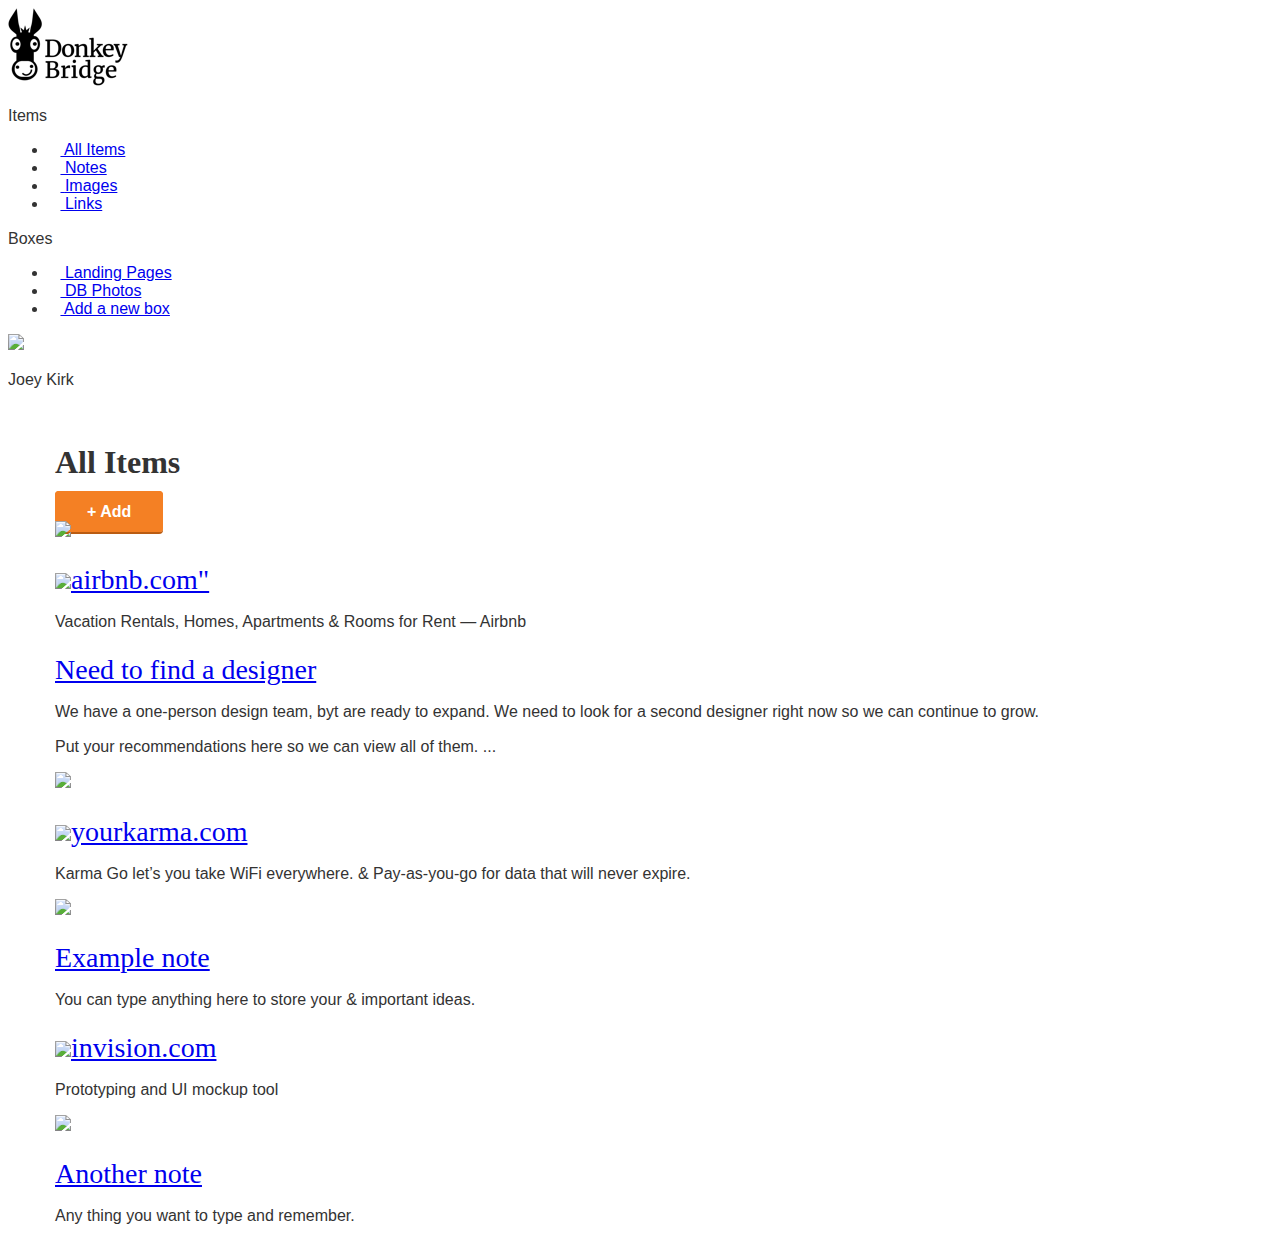
==== dashboard.html @ 4affa091 "not working" ====
<!DOCTYPE html>
<html lang="en-us">
<head>
  <meta http-equiv="X-UA-Compatible" content="IE=Edge">
  <meta name="viewport" content="width=device-width, initial-scale=1">
  <meta charset="UTF-8">

  <title>Dashboard | DonkeyBridge</title>

  <!-- Google Fonts -->
  <link href='http://fonts.googleapis.com/css?family=Lato:300,400,700,300italic,400italic,700italic|Varela+Round' rel='stylesheet' type='text/css'>

  <!-- CSS -->
  <link rel="stylesheet" href="css/normalize.css">
  <link rel="stylesheet" href="css/style.css">
  <link rel="stylesheet" href="css/font-awesome.css">

</head>
<body class="dashboard">
   <!-- LEFT NAV -->
   <nav id="left-nav" class="left-nav">
     <a href="#" class="site-logo"><img src="images/site-logo.png" /></a>
     <div class="items">
       <p>Items</p>
       <ul>
         <li><a href="#"><i class="fa fa-th-large"></i> All Items</a></li>
         <li><a href="#"><i class="fa fa-file-o"></i> Notes</a></li>
         <li><a href="#"><i class="fa fa-picture-o"></i> <a href="imageonlydashboard.html">Images</a></li>
         <li><a href="#"><i class="fa fa-link"></i> Links</a></li>
       </ul>
       <p>Boxes</p>
       <ul>
         <li><a href="#"><i class="fa fa-inbox"></i> Landing Pages</a></li>
         <li><a href="#"><i class="fa fa-inbox"></i> DB Photos</a></li>
         <li><a href="#"><i class="fa fa-plus-square-o"></i> Add a new box</a></li>
       </ul>
     </div>
     <div class="settings">
    <img src="https://s3.amazonaws.com/uifaces/faces/twitter/jsa/128.jpg">
    <p>Joey Kirk</p>
    <a href="#"><i class="fa fa-cog"></i></a>
  </div>
  </nav>

 <main role="main">
  <!-- Benefits -->
  <section class="content">
    <div class="container">
      <div class="header">
        <h1>All Items</h1>
        <a href="#" class="btn">+ Add</a>
      </div>
    </div>
    <div class="container">
      <div class="content-item">
        <div class="item-box">
          <img src="https://images.pexels.com/photos/3540/restaurant-alcohol-bar-drinks.jpg?h=350&auto=compress&cs=tinysrgb">
        </div>
      </div>
      <div class="content-item">
        <div class="item-box">
          <h2><img src="https://www.airbnb.com/favicon.ico"><a href="#">airbnb.com"</a></h2>
          <p>Vacation Rentals, Homes, Apartments &amp; Rooms for Rent &mdash; Airbnb</p>
        </div>
      </div>
      <div class="content-item">
        <div class="item-box">
          <h2><a href="#">Need to find a designer</a></h2>
          <p>We have a one-person design team, byt are ready to expand. We need to look for a second designer right now so we can continue to grow.</p>
          <p>Put your recommendations here so we can view all of them. ...</p>
        </div>
      </div>
      <div class="content-item">
        <div class="item-box">
          <img src="https://s3.amazonaws.com/StartupStockPhotos/20140808_StartupStockPhotos/95.jpg">
        </div>
      </div>
      <div class="content-item">
        <div class="item-box">
          <h2><img src="https://photos.prnewswire.com/prnvar/20150721/239863LOGO"><a href="#">yourkarma.com</a></h2>
          <p>Karma Go let’s you take WiFi everywhere. &amp; Pay-as-you-go for data that will never expire.</p>
        </div>
      </div>
      <div class="content-item">
        <div class="item-box">
          <img src="https://s3.amazonaws.com/StartupStockPhotos/20140808_StartupStockPhotos/105.jpg">
        </div>
      </div>
      <div class="content-item">
        <div class="item-box">
          <h2><a href="#">Example note</a></h2>
          <p>You can type anything here to store your &amp; important ideas.</p>
        </div>
      </div>
      <div class="content-item">
        <div class="item-box">
          <h2><img src="https://slack-files2.s3-us-west-2.amazonaws.com/avatars/2017-03-27/159746031889_77753ab40a2fa603bd53_512.png"><a href="#">invision.com</a></h2>
          <p>Prototyping and UI mockup tool</p>
        </div>
      </div>
      <div class="content-item">
        <div class="item-box">
          <img src="https://s3.amazonaws.com/StartupStockPhotos/20140808_StartupStockPhotos/87.jpg">
        </div>
      </div>
      <div class="content-item">
        <div class="item-box">
          <h2><a href="#">Another note</a></h2>
          <p>Any thing you want to type and remember.</p>
        </div>
      </div>
    </div>
  </section>
</main>
</body>
</html>
---- css/style.css ----
html, body{
   overflow-x: hidden;
 }
 body {
   font-family: "Open Sans", sans-serif;
   color:#333333;
 }
 h1, h2, h3, h4, h5, h6 {
   font-family: "Merriweather", serif;
 }
 h2 {
   font-size:28px;
   font-weight: normal;
   margin-bottom: 5px;
 }
 p {
   font-size:16px;
   line-height: 19px;
   font-weight: 100;
 }
 /* GRID */
  .container {
    margin-right: auto;
    margin-left: auto;
    padding-left: 15px;
    padding-right: 15px;
    position: relative;
  }
  .container:before,
  .container:after {
    content: " ";
    display: table;
  }
  .container:after {
    clear: both;
  }
  .one-half, .one-third, .one-fourth {
    width:96%;
    float:left;
    position:relative;
    min-height: 1px;
    margin:0 2% 20px;
  }

  @media (min-width: 10px) {
    .container {
      width: 465.6px;
    }
    .computerimage {
      width: 65%;
    }
    .one-half {
      position:absolute;
    }
    .container-footer-nav-block {
      width: 65%;
    }
  }
  @media (min-width: 768px) {
    .container {
      width: 750px;
    }
    .computerimage {
      width: 65%;
    }
    .one-half {
      position:absolute;
    }
    .container-footer-nav-block {
      position:absolute;
    }
  }
  @media (min-width: 992px) {
    .container {
      width: 970px;
    }
    .one-half {
      width:46%;
    }
    .one-third {
      width:29.33333%;
    }
    .one-fourth {
      width:21%;
    }
    .computerimage {
      width: 70%;
    }
    .one-half {
      position:relative;
    }
    .container-footer-nav-block {
      position:relative;
    }
  }
  @media (min-width: 1200px) {
    .container {
      width: 1170px;
    }
    .computerimage {
      width: 70%;
    }
    .one-half {
      position:relative;
    }
    .container-footer-nav-block {
      position:relative;
    }
  }
  /* HEADER */
   header {
     color:#FFFFFF;
     background: #178CCB;
     /* Mask: */
background-image: linear-gradient(0deg, #18A3AC 20%, #1982BB 48%, #1982BB 100%, rgba(0,0,0,0.25) 100%);
   }
   header nav {
     padding:1em 0;
   }
   header nav ul {
     display:inline;
     text-align: right;
     float:right;
     margin:0;
   }
   header nav ul > li {
     list-style-type: none;
     display: inline-block;
     margin:0 15px;
   }
   header nav ul > li.btn-outline {
     padding:10px 15px;
     border:2px solid #FFFFFF;
     border-radius: 4px;
   }
   header nav ul > li.btn-outline:hover {
     background:#FFFFFF;
   }
   header nav ul > li > a {
     color:#FFFFFF;
     text-decoration: none;
   }
   header nav ul > li.btn-outline:hover > a {
     color:#34495E;
   }
   header .hero {
  text-align: center;
  display:block;
  position: relative;
}
header .hero h1 {
  font-size:48px;
  font-weight: normal;
  margin:95px 0 0;
}
header .hero p {
  font-size: 22px;
  line-height: 26px;
  font-weight: 100;
  margin:10px 0 40px;
}
header .hero img {
  display: block;
  margin:3em auto 0;
}

/* BUTTONS */
 .btn {
   border-radius: 4px;
   color:#FFFFFF;
   font-weight: 700;
   text-decoration: none;
   padding:10px 30px;
   background: #F48024;
   border: 2px solid #F48024;
   box-shadow: 0px 2px 0px 0px #BA5C12;
 }
 /* BENEFITS */
 .benefits {
   text-align: center;
   display:block;
   position:relative;
 }
 .benefits ul {
   margin: 0 auto;
   padding:4em 0;
 }
 .benefits ul li {
   list-style-type: none;
   display: inline-block;
 }
 .benefits i {
   color:#1982BB;
   font-size:60px;
   margin:0;
   vertical-align: middle;
 }
 .benefits h2 {
   color:#1982BB;
 }
 /* PRICING */
.pricing {
  background: #178CCB url("../images/background.png") top center no-repeat;
  background: url("../images/background.png") top center no-repeat, linear-gradient(206deg, #5F81A3 0%, #34495E 94%);
  background-size:cover;
  text-align: center;
  padding:4em 0;
}
.pricing h2, .pricing p {
  color:#FFFFFF;
}
.pricing ul {
  margin:0 auto;
  padding:2em 0;
}
.pricing ul li {
  list-style-type: none;
}
.box {
  padding:0 15px 15px;
  background: #FFFFFF;
  box-shadow: 0px 2px 4px 0px rgba(0,0,0,0.20);
  min-height: 439px;
  position: relative;
  margin-top: 25px;
}
.box.middle {
  min-height: 485px;
  margin-top:0px;
}
.box h3 {
  font-family: "Merriweather", serif;
  font-weight: 600;
  text-transform: uppercase;
  background: #E2E2E2;
  box-shadow: 0px 1px 2px 0px rgba(0,0,0,0.40);
  left:0;
  right:0;
  top:0;
  text-align: center;
  margin:0 -15px 40px;
  padding:10px 0;
}
.box h4 {
  font-size:50px;
  font-weight: normal;
  margin:40px 0 10px;
  color:#3498DB;
}
.box h4 span {
  font-size:32px;
  vertical-align: top;
}
.box h4 span.month {
  font-family: "Merriweather", serif;
  font-weight: 100;
  color:#888888;
  font-size:20px;
  vertical-align: middle;
}
.box ul li {
  font-size:18px;
  margin-bottom:20px;
  font-weight: 100;
}
.box .btn {
  position:absolute;
  bottom:20px;
  left:20px;
  right:20px;
}
.small {
  font-size: 12px;
  color: #FEFEFE;
  line-height: 15px;
  font-style:italic;
}
/* Another call to action */
.Anothercall {
  text-align: center;
  display:block;
  position:relative;
}
.Anothercall ul {
width: 100%
display: table;
  margin: 0 auto;
  padding:4em 0;
}
.Anothercall ul li {
display; table-cell;
width: auto;
text-align: center;
  list-style-type: none;
  display: inline-block;
}
.Anothercall h2 {
  color:#2392CD;
}
/* FOOTER */
footer {
  background-color: #2392CD;
  color: #FFFFFF;
  position: relative;
  overflow: hidden;
  z-index: 0;
}
footer p, footer nav ul {
  font-size:14px;
  font-weight:100;
  text-align: center;
  margin: 10px auto 40;
}
footer nav ul li {
  list-style-type: none;
  display: inline;
}
footer nav ul li a {
  color:#FFFFFF;
  text-decoration: none;
}
footer .right-footer-block {
  background-color: transparent;
}
footer .logo{
  padding: .25em 0;
  margin: 0 auto;
  display: block;
}
@media (max width: 768px) {
  footer{
    height: 300px;
  }
  footer p, footer nav ul{
    padding: 0em 0;
    text-align: left;
  }
  footer .right-footer-block {
    background-color: transparent;
  }
  footer .logo{
  padding: 0em 0;
  width: 70px;
  }
  @media (min-width: 769px) {
      footer{
        height: 100px;
  }
      footer .logo{
        padding: 1em 0;
        width: 100px
        }
      footer .footer {
        background-image: linear-gradient(to left,#2392CD 0%, #2392CD 33.33337%, #18A3AC 33.33337%, #18A3AC 100%);
      color: #FFFFFF;
}
/* DASHBOARD */
 .dashboard {
   background:#178CCB;
 }
 .left-nav {
   height: 100vh;
   width:14.66666667%;
   color:#FFFFFF;
   background: #178CCB;
   float:left;
   position: fixed;
   display:block;
 }
 .left-nav .site-logo {
   padding:20px 0;
   background:#178CCB;
   display:block;
   text-align: center;
 }
 .left-nav .items {
   padding:0 6%;
 }
 .left-nav .items p {
   font-weight: 600;
   text-transform: uppercase;
   font-size: 12px;
   color: #E2E2E2;
   line-height: 15px;
 }
 .left-nav .items ul {
   margin:0 0 40px;
   padding:0;
 }
 .left-nav .items ul li {
   list-style-type: none;
   margin-bottom: 15px;
 }
 .left-nav .items ul li a {
   color:#FFFFFF;
   text-decoration: none;
   font-weight: 100;
 }
 .left-nav .items ul li a i {
   width:16px;
   text-align: center;
   margin-right:8px;
 }
 /* LEFT NAVBAR SETTINGS */
 .left-nav .settings {
   position:absolute;
   background:#178CCB;
   width:100%;
   bottom:0;
   left:0;
   right:0;
   padding:10px 0;
 }
 .left-nav .settings img {
   height:35px;
   width:35px;
   border-radius: 50%;
   margin-left:10px;
   display: inline-block;
 }
 .left-nav .settings p {
   display: inline-block;
   vertical-align: top;
   padding-top: 8px;
   font-weight: 400;
   margin:0 0 0 10px;
 }
 .left-nav .settings a {
   color:#FFFFFF;
   text-decoration: none;
   text-align: right;
   float: right;
   margin-right:10px;
   margin-top:8px;
 }
 /* CONTENT */
 .content {
   padding:6em 1% 1.5em;
   float:right;
   width:98%;
   position: relative;
 }
 .content .header {
   margin:0 1% 20px;
 }
 .content .header h1 {
   font-family: "Merriweather", serif;
   font-weight: 100;
   margin:0 0 30px;
   font-size: 36px;
   color: #105C86;
   line-height: 44px;
   float: left;
   display:inline-block;
 }
 .content .header > a {
   float:right;
 }
 .content-item {
   width:96%;
   margin:0 2% 25px;
   float:left;
   display:block;
 }
 .item-box {
   display:block;
   height:230px;
   background: #FFFFFF;
   box-shadow: 0px 1px 3px 0px rgba(0,0,0,0.40);
   position: relative;
   overflow: hidden;
   padding:20px;
 }
 @media (min-width:460px) {
   .content {
     padding:1.5em 1%;
     float:right;
     width:90%;
     position: relative;
   }
   .content-item {
     width:46%;
     margin:0 2% 25px;
     float:left;
     display:block;
   }
 }
/* Tablets */
 @media (min-width:768px) {
   .content {
     padding:1.5em 5%;
     float:right;
     width:90%;
     position: relative;
   }
   .content > .container {
     width:700px;
   }
   .content-item {
     width:31.33333%;
     margin:0 1% 25px;
   }
 }
/* Laptops and Desktops */
 @media (min-width:992px) {
   .content {
     padding:1.5em 1%;
     float:right;
     width:83.33333333%;
     position: relative;
   }
   .content > .container {
     width:auto;
   }
   .content-item {
     width:23%;
     margin:0 1% 25px;
   }
 }
 .item-box > img {
   position:absolute;
   height:100%;
   width:auto;
   top:0;
   left:0;
   right:0;
 }
 .item-box h2 {
   font-family: "Merriweather", serif;
   font-weight: 700;
   font-size: 15px;
   line-height: 17px;
   margin:0;
 }
 .item-box h2 a {
   color: #105C86;
   text-decoration: none;
 }
 .item-box h2 img {
   width:16px;
   height:16px;
   position:relative;
   top:2px;
   margin-right:5px;
 }
 .item-box p {
   font-size: 14px;
   color: #333333;
   line-height: 18px;
   margin:5px 0 0;
 }
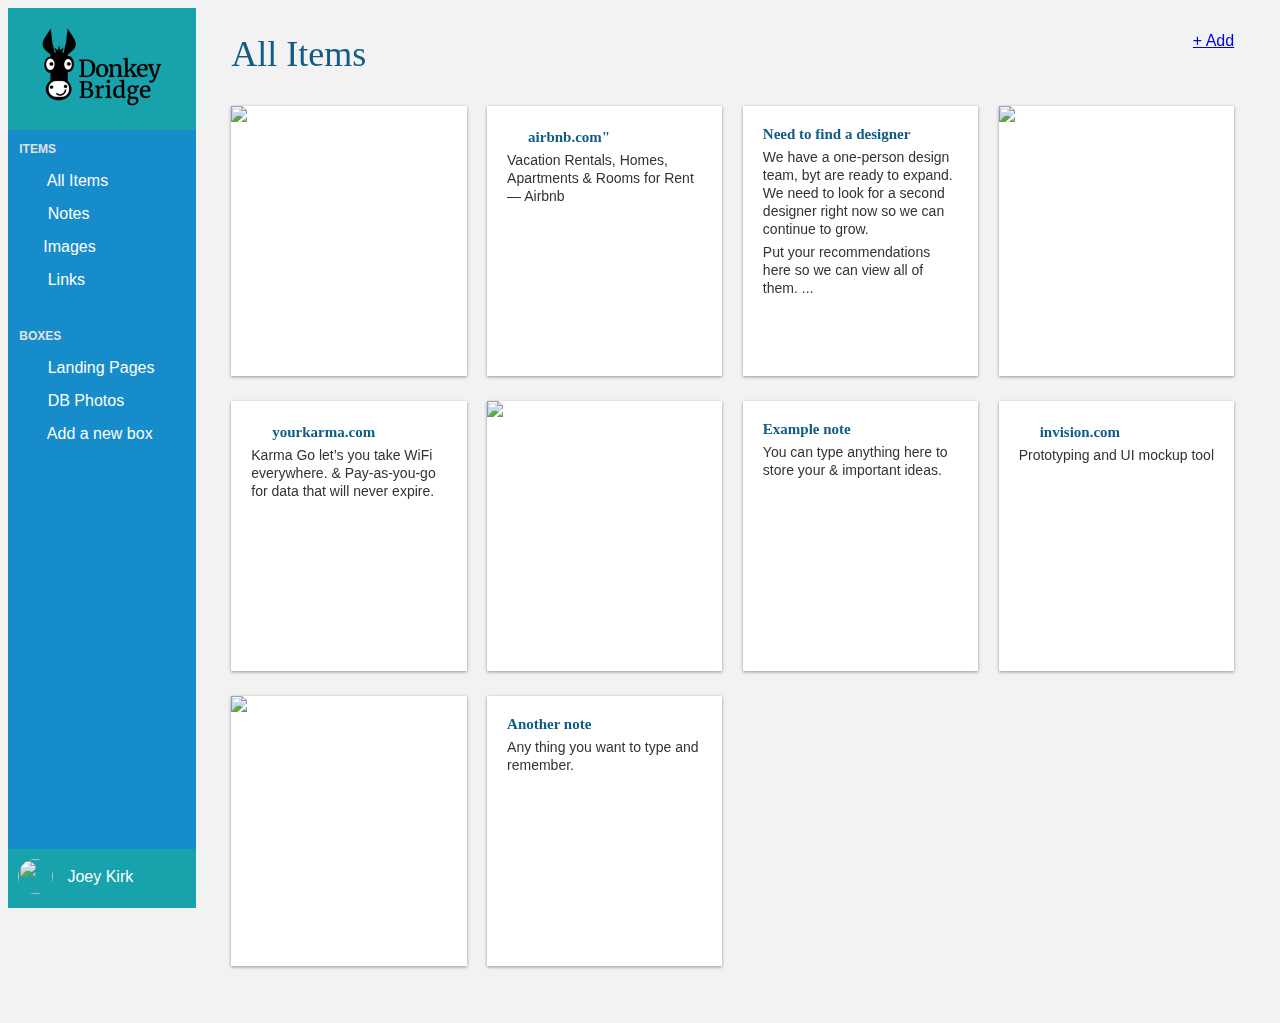
==== commit adf5ef04: "hover and active" ====
--- a/dashboard.html
+++ b/dashboard.html
@@ -1,4 +1,4 @@
- <!DOCTYPE html>
+<!DOCTYPE html>
 <html lang="en-us">
 <head>
   <meta http-equiv="X-UA-Compatible" content="IE=Edge">
@@ -12,7 +12,7 @@
 
   <!-- CSS -->
   <link rel="stylesheet" href="css/normalize.css">
-  <link rel="stylesheet" href="css/style.css">
+  <link rel="stylesheet" href="css/dashboard.css">
   <link rel="stylesheet" href="css/font-awesome.css">
 
 </head>
@@ -23,13 +23,15 @@
      <div class="items">
        <p>Items</p>
        <ul>
-         <li><a href="#"><i class="fa fa-th-large"></i> All Items</a></li>
-         <li><a href="#"><i class="fa fa-file-o"></i> Notes</a></li>
-         <li><a href="#"><i class="fa fa-picture-o"></i> <a href="imageonlydashboard.html">Images</a></li>
-         <li><a href="#"><i class="fa fa-link"></i> Links</a></li>
+         <li class="navitem">
+           <li><a href="#"><i class="fa fa-th-large"></i> All Items</a></li>
+           <li><a href="#"><i class="fa fa-file-o"></i> Notes</a></li>
+           <li><a href="#"><i class="fa fa-picture-o"></i><a href="imageonlydashboard.html">Images</a></li>
+           <li><a href="#"><i class="fa fa-link"></i> Links</a></li>
        </ul>
        <p>Boxes</p>
        <ul>
+        <li class=:"navitem">
          <li><a href="#"><i class="fa fa-inbox"></i> Landing Pages</a></li>
          <li><a href="#"><i class="fa fa-inbox"></i> DB Photos</a></li>
          <li><a href="#"><i class="fa fa-plus-square-o"></i> Add a new box</a></li>
@@ -43,7 +45,7 @@
   </nav>
 
  <main role="main">
-  <!-- Benefits -->
+  <!-- CONTENT -->
   <section class="content">
     <div class="container">
       <div class="header">
--- a/css/dashboard.css
+++ b/css/dashboard.css
@@ -0,0 +1,298 @@
+html, body{
+  overflow-x: hidden;
+}
+body {
+  font-family: "Open Sans", sans-serif;
+  color:#333333;
+}
+h1, h2, h3, h4, h5, h6 {
+  font-family: "Merriweather", serif;
+}
+h2 {
+  font-size:28px;
+  font-weight: normal;
+  margin-bottom: 5px;
+}
+p {
+  font-size:16px;
+  line-height: 19px;
+  font-weight: 100;
+}
+/* GRID */
+ .container {
+   margin-right: auto;
+   margin-left: auto;
+   padding-left: 15px;
+   padding-right: 15px;
+   position: relative;
+ }
+ .container:before,
+ .container:after {
+   content: " ";
+   display: table;
+ }
+ .container:after {
+   clear: both;
+ }
+ .one-half, .one-third, .one-fourth {
+   width:96%;
+   float:left;
+   position:relative;
+   min-height: 1px;
+   margin:0 2% 20px;
+ }
+
+ @media (min-width: 10px) {
+   .container {
+     width: 465.6px;
+   }
+   .computerimage {
+     width: 65%;
+   }
+   .one-half {
+     position:absolute;
+   }
+   .container-footer-nav-block {
+     width: 65%;
+   }
+ }
+ @media (min-width: 768px) {
+   .container {
+     width: 750px;
+   }
+   .computerimage {
+     width: 65%;
+   }
+   .one-half {
+     position:absolute;
+   }
+   .container-footer-nav-block {
+     position:absolute;
+   }
+ }
+ @media (min-width: 992px) {
+   .container {
+     width: 970px;
+   }
+   .one-half {
+     width:46%;
+   }
+   .one-third {
+     width:29.33333%;
+   }
+   .one-fourth {
+     width:21%;
+   }
+   .computerimage {
+     width: 70%;
+   }
+   .one-half {
+     position:relative;
+   }
+   .container-footer-nav-block {
+     position:relative;
+   }
+ }
+ @media (min-width: 1200px) {
+   .container {
+     width: 1170px;
+   }
+   .computerimage {
+     width: 70%;
+   }
+   .one-half {
+     position:relative;
+   }
+   .container-footer-nav-block {
+     position:relative;
+   }
+ }
+/* DASHBOARD */
+ .dashboard {
+   background:#f2f2f2;
+ }
+ .left-nav {
+   height: 100vh;
+   width:14.66666667%;
+   color:#FFFFFF;
+   background: #178CCB;
+   float:left;
+   position: fixed;
+   display:block;
+ }
+ .left-nav .site-logo {
+   padding:20px 0;
+   background:#18A3AC;
+   display:block;
+   text-align: center;
+ }
+ .left-nav .items {
+   padding:0 6%;
+ }
+ .left-nav .items p {
+   font-weight: 600;
+   text-transform: uppercase;
+   font-size: 12px;
+   color: #E2E2E2;
+   line-height: 15px;
+ }
+ .left-nav .items ul {
+   margin:0 0 40px;
+   padding:0;
+ }
+ .left-nav .items ul li {
+   list-style-type: none;
+   margin-bottom: 15px;
+ }
+ .left-nav .items ul li a {
+   color:#FFFFFF;
+   text-decoration: none;
+   font-weight: 100;
+ }
+ .left-nav .items ul li a i {
+   width:16px;
+   text-align: center;
+   margin-right:8px;
+ }
+ /* LEFT NAVBAR SETTINGS */
+ .left-nav .settings {
+   position:absolute;
+   background:#18A3AC;
+   width:100%;
+   bottom:0;
+   left:0;
+   right:0;
+   padding:10px 0;
+ }
+ .left-nav .settings img {
+   height:35px;
+   width:35px;
+   border-radius: 50%;
+   margin-left:10px;
+   display: inline-block;
+ }
+ .left-nav .settings p {
+   display: inline-block;
+   vertical-align: top;
+   padding-top: 8px;
+   font-weight: 400;
+   margin:0 0 0 10px;
+ }
+ .left-nav .settings a {
+   color:#FFFFFF;
+   text-decoration: none;
+   text-align: right;
+   float: right;
+   margin-right:10px;
+   margin-top:8px;
+ }
+ a:hover {
+   background: #3D728E;
+ }
+ a:active {
+   color: #18A3AC;
+   background: #FFFFFF;
+ }
+
+ /* CONTENT */
+ .content {
+   padding:6em 1% 1.5em;
+   float:right;
+   width:98%;
+   position: relative;
+ }
+ .content .header {
+   margin:0 1% 20px;
+ }
+ .content .header h1 {
+   font-family: "Merriweather", serif;
+   font-weight: 100;
+   margin:0 0 30px;
+   font-size: 36px;
+   color: #105C86;
+   line-height: 44px;
+   float: left;
+   display:inline-block;
+ }
+ .content .header > a {
+   float:right;
+ }
+ .content-item {
+   width:96%;
+   margin:0 2% 25px;
+   float:left;
+   display:block;
+ }
+ .item-box {
+   display:block;
+   height:230px;
+   background: #FFFFFF;
+   box-shadow: 0px 1px 3px 0px rgba(0,0,0,0.40);
+   position: relative;
+   overflow: hidden;
+   padding:20px;
+ }
+/* Tablets */
+ @media (min-width:768px) {
+   .content {
+     padding:1.5em 5%;
+     float:right;
+     width:90%;
+     position: relative;
+   }
+   .content > .container {
+     width:700px;
+   }
+   .content-item {
+     width:31.33333%;
+     margin:0 1% 25px;
+   }
+ }
+/* Laptops and Desktops */
+ @media (min-width:992px) {
+   .content {
+     padding:1.5em 1%;
+     float:right;
+     width:83.33333333%;
+     position: relative;
+   }
+   .content > .container {
+     width:auto;
+   }
+   .content-item {
+     width:23%;
+     margin:0 1% 25px;
+   }
+ }
+ .item-box > img {
+   position:absolute;
+   height:100%;
+   width:auto;
+   top:0;
+   left:0;
+   right:0;
+ }
+ .item-box h2 {
+   font-family: "Merriweather", serif;
+   font-weight: 700;
+   font-size: 15px;
+   line-height: 17px;
+   margin:0;
+ }
+ .item-box h2 a {
+   color: #105C86;
+   text-decoration: none;
+ }
+ .item-box h2 img {
+   width:16px;
+   height:16px;
+   position:relative;
+   top:2px;
+   margin-right:5px;
+ }
+ .item-box p {
+   font-size: 14px;
+   color: #333333;
+   line-height: 18px;
+   margin:5px 0 0;
+ }
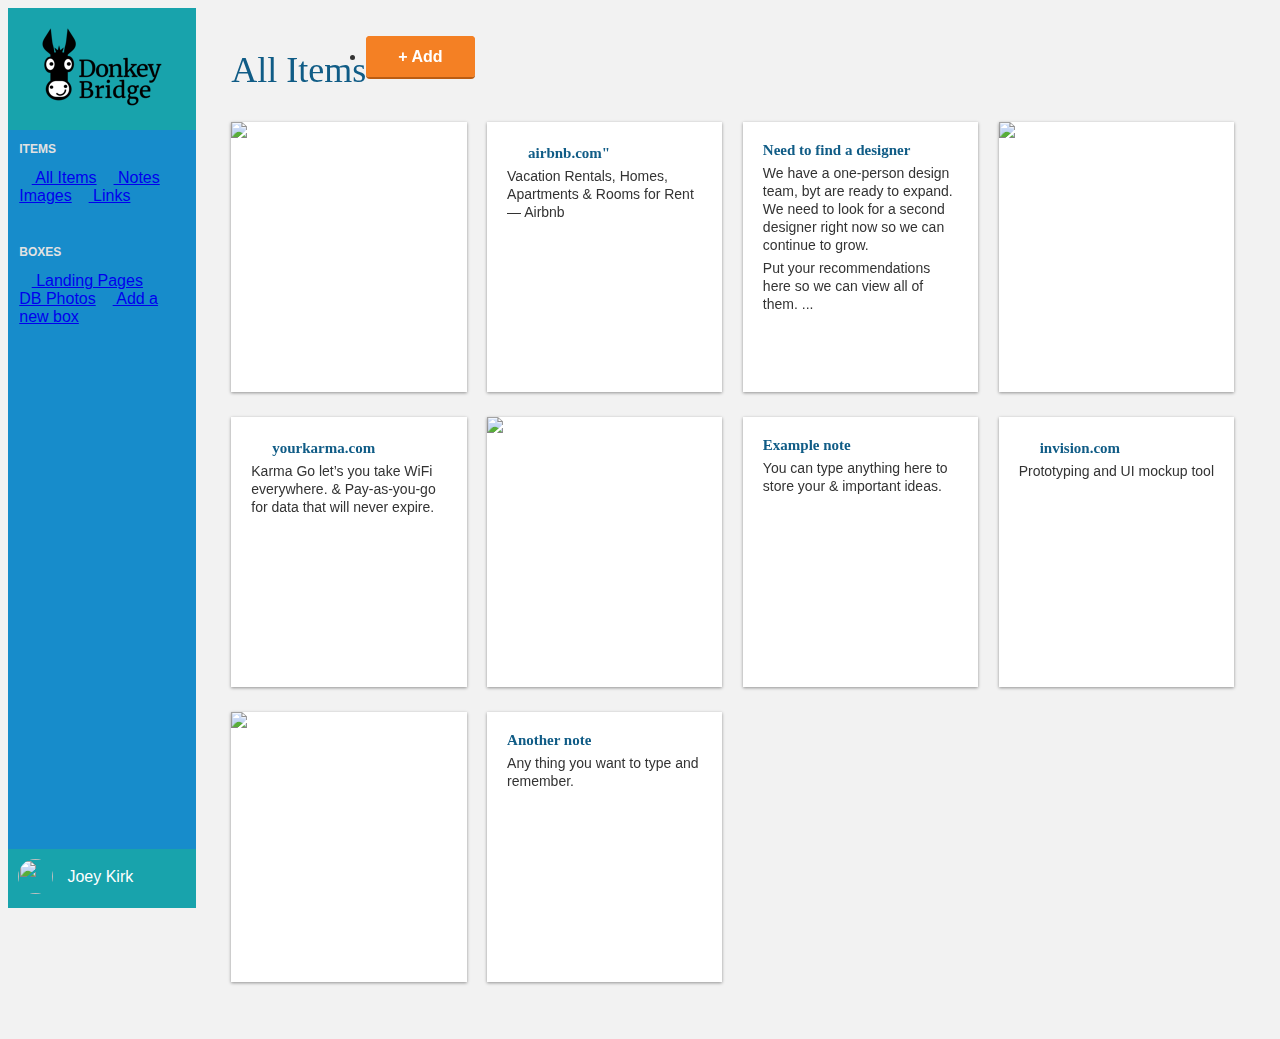
==== commit a1c3fbe9: "js stuff" ====
--- a/dashboard.html
+++ b/dashboard.html
@@ -14,27 +14,28 @@
   <link rel="stylesheet" href="css/normalize.css">
   <link rel="stylesheet" href="css/dashboard.css">
   <link rel="stylesheet" href="css/font-awesome.css">
+  <link rel="stylesheet" href="dropit.css">
 
 </head>
 <body class="dashboard">
+  <!-- RESPONSIVE NAV -->
+<a class="hamburger" id="menu" href="#">&#9776;</a>
    <!-- LEFT NAV -->
    <nav id="left-nav" class="left-nav">
      <a href="#" class="site-logo"><img src="images/site-logo.png" /></a>
      <div class="items">
        <p>Items</p>
        <ul>
-         <li class="navitem">
-           <li><a href="#"><i class="fa fa-th-large"></i> All Items</a></li>
-           <li><a href="#"><i class="fa fa-file-o"></i> Notes</a></li>
-           <li><a href="#"><i class="fa fa-picture-o"></i><a href="imageonlydashboard.html">Images</a></li>
-           <li><a href="#"><i class="fa fa-link"></i> Links</a></li>
+         <a href="#"><i class="fa fa-th-large"></i> All Items</a>
+         <a href="#"><i class="fa fa-file-o"></i> Notes</a>
+         <a href="#"><i class="fa fa-picture-o"></i><a href="imageonlydashboard.html">Images</a>
+         <a href="#"><i class="fa fa-link"></i> Links</a>
        </ul>
        <p>Boxes</p>
        <ul>
-        <li class=:"navitem">
-         <li><a href="#"><i class="fa fa-inbox"></i> Landing Pages</a></li>
-         <li><a href="#"><i class="fa fa-inbox"></i> DB Photos</a></li>
-         <li><a href="#"><i class="fa fa-plus-square-o"></i> Add a new box</a></li>
+         <a href="#"><i class="fa fa-inbox"></i> Landing Pages</a>
+         <a href="#"><i class="fa fa-inbox"></i> DB Photos</a>
+         <a href="#"><i class="fa fa-plus-square-o"></i> Add a new box</a>
        </ul>
      </div>
      <div class="settings">
@@ -50,7 +51,19 @@
     <div class="container">
       <div class="header">
         <h1>All Items</h1>
-        <a href="#" class="btn">+ Add</a>
+        <ul class="menu">
+          <li>
+            <a href="#" class="btn">+ Add</a>
+            <ul class="menu">
+                        <li>
+                          <a href="#" class="btn">+ Add</a>
+                          <ul>
+                              <li><a href="#"><i class="fa fa-file-o"></i> Note</a></li>
+                              <li><a href="#"><i class="fa fa-picture-o"></i> Image</a></li>
+                              <li><a href="#"><i class="fa fa-link"></i> Link</a></li>
+                          </ul>
+                        </li>
+                      </ul>
       </div>
     </div>
     <div class="container">
@@ -114,5 +127,13 @@
     </div>
   </section>
 </main>
+<script src="js/jquery-2.1.3.js"></script>
+<script src="js/dropit.js"></script>
+<script type="text/javascript">
+  $(".menu").dropit();
+  $( "#menu" ).click(function() {
+         $("#left-nav").toggleClass("open", 200);
+     });
+</script>
 </body>
 </html>
--- a/css/dashboard.css
+++ b/css/dashboard.css
@@ -18,6 +18,17 @@
   line-height: 19px;
   font-weight: 100;
 }
+/* BUTTONS */
+ .btn {
+   border-radius: 4px;
+   color:#FFFFFF;
+   font-weight: 700;
+   text-decoration: none;
+   padding:10px 30px;
+   background: #F48024;
+   border: 2px solid #F48024;
+   box-shadow: 0px 2px 0px 0px #BA5C12;
+ }
 /* GRID */
  .container {
    margin-right: auto;
@@ -112,13 +123,44 @@
    background:#f2f2f2;
  }
  .left-nav {
-   height: 100vh;
-   width:14.66666667%;
-   color:#FFFFFF;
-   background: #178CCB;
-   float:left;
-   position: fixed;
+   height: 100%;
+   width:280px;
+  position:absolute;
+  -webkit-transition: all 0.3s ease-in-out;
+   -moz-transition: all 0.3s ease-in-out;
+   -o-transition: all 0.3s ease-in-out;
+   transition: all 0.3s ease-in-out;
+   transform: translate(-280px,0);
+     -webkit-transform: translate(-280px,0); /** Chrome & Safari **/
+     -o-transform: translate(-280px,0); /** Opera **/
+     -moz-transform: translate(-280px,0); /** Firefox **/
+ }
+ .left-nav.open {
    display:block;
+   width:280px;
+   background: #34495E;
+   background-image: linear-gradient(206deg, #5F81A3 0%, #34495E 94%);
+   -webkit-transition: all 0.3s ease-in-out;
+   -moz-transition: all 0.3s ease-in-out;
+   -o-transition: all 0.3s ease-in-out;
+   transition: all 0.3s ease-in-out;
+   transform: translate(0,0);
+     -webkit-transform: translate(0,0); /** Chrome & Safari **/
+     -o-transform: translate(0,0); /** Opera **/
+     -moz-transform: translate(0,0); /** Firefox **/
+     z-index: 100;
+ }
+ .hamburger {
+   position:absolute;
+   z-index: 1000;
+   background:#34495E;
+   color:#FFF;
+   text-decoration: none;
+   font-size: 22px;
+   padding: 10px 15px;
+   border-radius: 4px;
+   left: 5px;
+   top: 15px;
  }
  .left-nav .site-logo {
    padding:20px 0;
@@ -186,14 +228,14 @@
    margin-right:10px;
    margin-top:8px;
  }
- a:hover {
-   background: #3D728E;
+ .btn:active {
+   background: #F48024;
+   border: 2px solid #BA5C12;
+   box-shadow: 0px 0px 0px 0px #BA5C12;
  }
  a:active {
-   color: #18A3AC;
-   background: #FFFFFF;
- }
-
+   background: #18A3AC;
+ }
  /* CONTENT */
  .content {
    padding:6em 1% 1.5em;
@@ -296,3 +338,28 @@
    line-height: 18px;
    margin:5px 0 0;
  }
+ @media (min-width:992px) {
+    .left-nav {
+      height: 100vh;
+      width:14.66666667%;
+      color:#FFFFFF;
+      background: #178CCB;
+      float:left;
+      position: fixed;
+      display:block;
+      transform: translate(0,0);
+      -webkit-transform: translate(0,0); /** Chrome & Safari **/
+      -o-transform: translate(0,0); /** Opera **/
+      -moz-transform: translate(0,0); /** Firefox **/
+    }
+    .left-nav.open {
+      width:14.66666667%;
+      transform: translate(0,0);
+      -webkit-transform: translate(0,0); /** Chrome & Safari **/
+      -o-transform: translate(0,0); /** Opera **/
+      -moz-transform: translate(0,0); /** Firefox **/
+    }
+    .hamburger {
+      display:none;
+    }
+  }
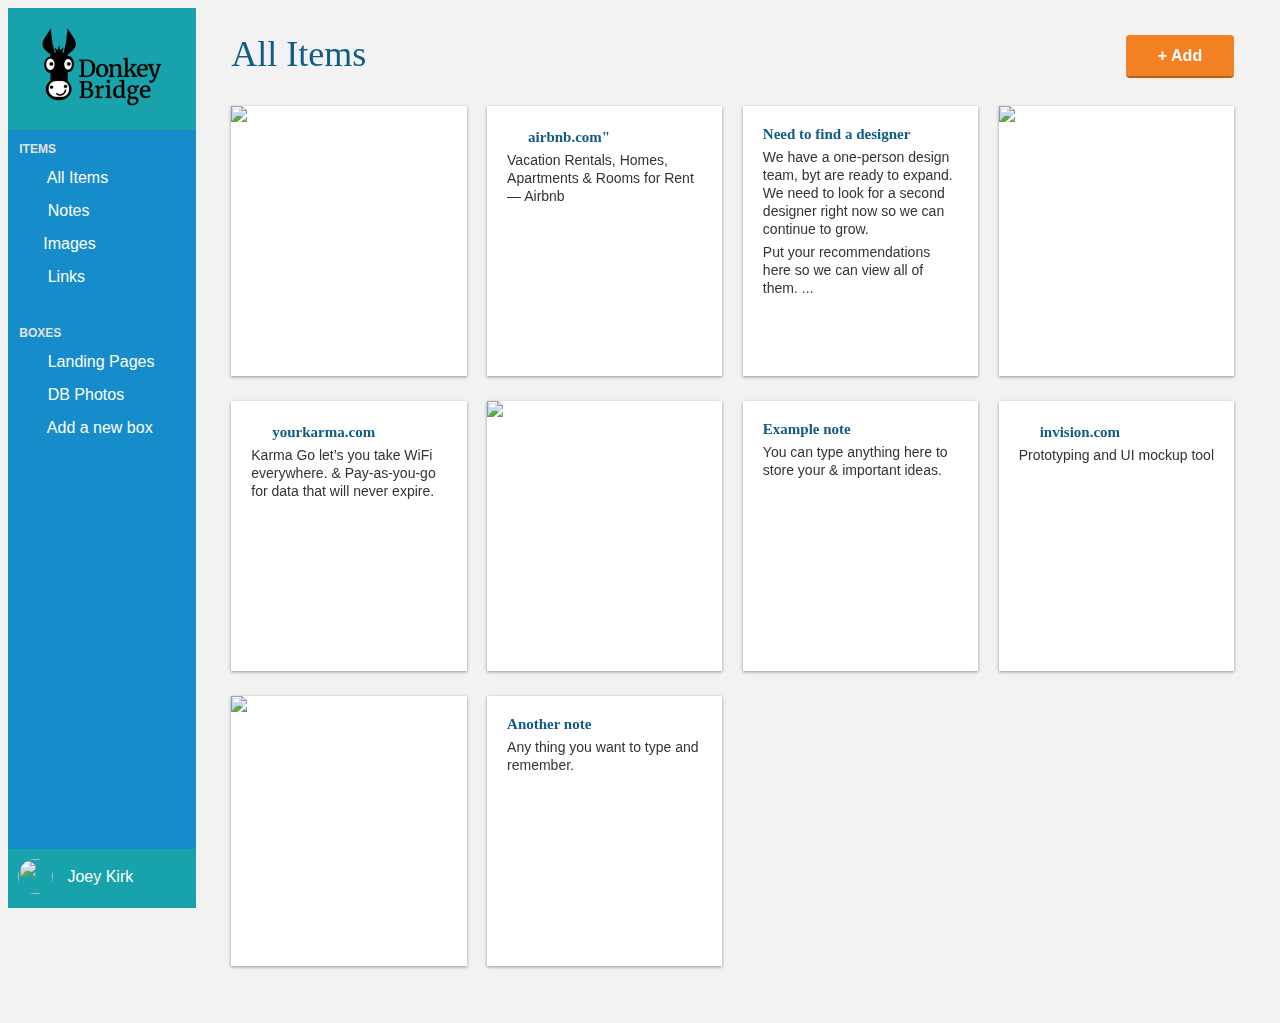
==== commit d692ab40: "end of 34" ====
--- a/dashboard.html
+++ b/dashboard.html
@@ -14,7 +14,7 @@
   <link rel="stylesheet" href="css/normalize.css">
   <link rel="stylesheet" href="css/dashboard.css">
   <link rel="stylesheet" href="css/font-awesome.css">
-  <link rel="stylesheet" href="dropit.css">
+  <link rel="stylesheet" href="css/dropit.css">
 
 </head>
 <body class="dashboard">
@@ -26,16 +26,16 @@
      <div class="items">
        <p>Items</p>
        <ul>
-         <a href="#"><i class="fa fa-th-large"></i> All Items</a>
-         <a href="#"><i class="fa fa-file-o"></i> Notes</a>
-         <a href="#"><i class="fa fa-picture-o"></i><a href="imageonlydashboard.html">Images</a>
-         <a href="#"><i class="fa fa-link"></i> Links</a>
+         <li><a href="#"><i class="fa fa-th-large"></i> All Items</a></li>
+         <li><a href="#"><i class="fa fa-file-o"></i> Notes</a></li>
+         <li><a href="#"><i class="fa fa-picture-o"></i><a href="imageonlydashboard.html">Images</a></li>
+         <li><a href="#"><i class="fa fa-link"></i> Links</a></li>
        </ul>
        <p>Boxes</p>
        <ul>
-         <a href="#"><i class="fa fa-inbox"></i> Landing Pages</a>
-         <a href="#"><i class="fa fa-inbox"></i> DB Photos</a>
-         <a href="#"><i class="fa fa-plus-square-o"></i> Add a new box</a>
+         <li><a href="#"><i class="fa fa-inbox"></i> Landing Pages</a></li>
+         <li><a href="#"><i class="fa fa-inbox"></i> DB Photos</a></li>
+         <li><a href="#"><i class="fa fa-plus-square-o"></i> Add a new box</a></li>
        </ul>
      </div>
      <div class="settings">
@@ -55,9 +55,6 @@
           <li>
             <a href="#" class="btn">+ Add</a>
             <ul class="menu">
-                        <li>
-                          <a href="#" class="btn">+ Add</a>
-                          <ul>
                               <li><a href="#"><i class="fa fa-file-o"></i> Note</a></li>
                               <li><a href="#"><i class="fa fa-picture-o"></i> Image</a></li>
                               <li><a href="#"><i class="fa fa-link"></i> Link</a></li>
--- a/css/dashboard.css
+++ b/css/dashboard.css
@@ -28,6 +28,12 @@
    background: #F48024;
    border: 2px solid #F48024;
    box-shadow: 0px 2px 0px 0px #BA5C12;
+ }
+ .box .btn {
+   position:absolute;
+   bottom:20px;
+   left:20px;
+   right:20px;
  }
 /* GRID */
  .container {
--- a/css/dropit.css
+++ b/css/dropit.css
@@ -0,0 +1,60 @@
+/*
+ * Dropit v1.1.0
+ * http://dev7studios.com/dropit
+ *
+ * Copyright 2012, Dev7studios
+ * Free to use and abuse under the MIT license.
+ * http://www.opensource.org/licenses/mit-license.php
+ */
+
+/* These styles assume you are using ul and li */
+.dropit {
+    list-style: none;
+	padding: 0;
+  margin: 15px 0 0;
+  float:right;
+  display:inline-block;
+}
+.dropit .dropit-trigger { position: relative; }
+.dropit .dropit-submenu {
+    position: absolute;
+    top: 100%;
+    right: 0; /* dropdown left or right */
+    z-index: 1;
+    display: none;
+    min-width: 100px;
+    list-style: none;
+  padding: 20px;
+  margin: 20px 0 0;
+}
+.dropit .dropit-open .dropit-submenu {
+  display: block;
+    background: #FFFFFF;
+    box-shadow: 0px 2px 4px 0px rgba(0,0,0,0.30);
+    border-radius: 4px;
+}
+ .dropit .dropit-open .dropit-submenu:after {
+ content: " ";
+ position: absolute;
+ border-style: solid;
+ border-width: 0 8px 8px;
+ border-color: #FFFFFF transparent;
+ display: block;
+ width: 0;
+ z-index: 1;
+ top: -8px;
+ right: 10px;
+}
+.dropit .dropit-open .dropit-submenu li {
+ display: block;
+ margin-bottom: 20px;
+}
+.dropit .dropit-open .dropit-submenu li:last-child {
+ margin-bottom: 0px;
+}
+.dropit .dropit-open .dropit-submenu li a {
+ color:#178CCB;
+ text-decoration: none;
+ font-family: "Open Sans", sans-serif;
+ font-weight:100;
+}
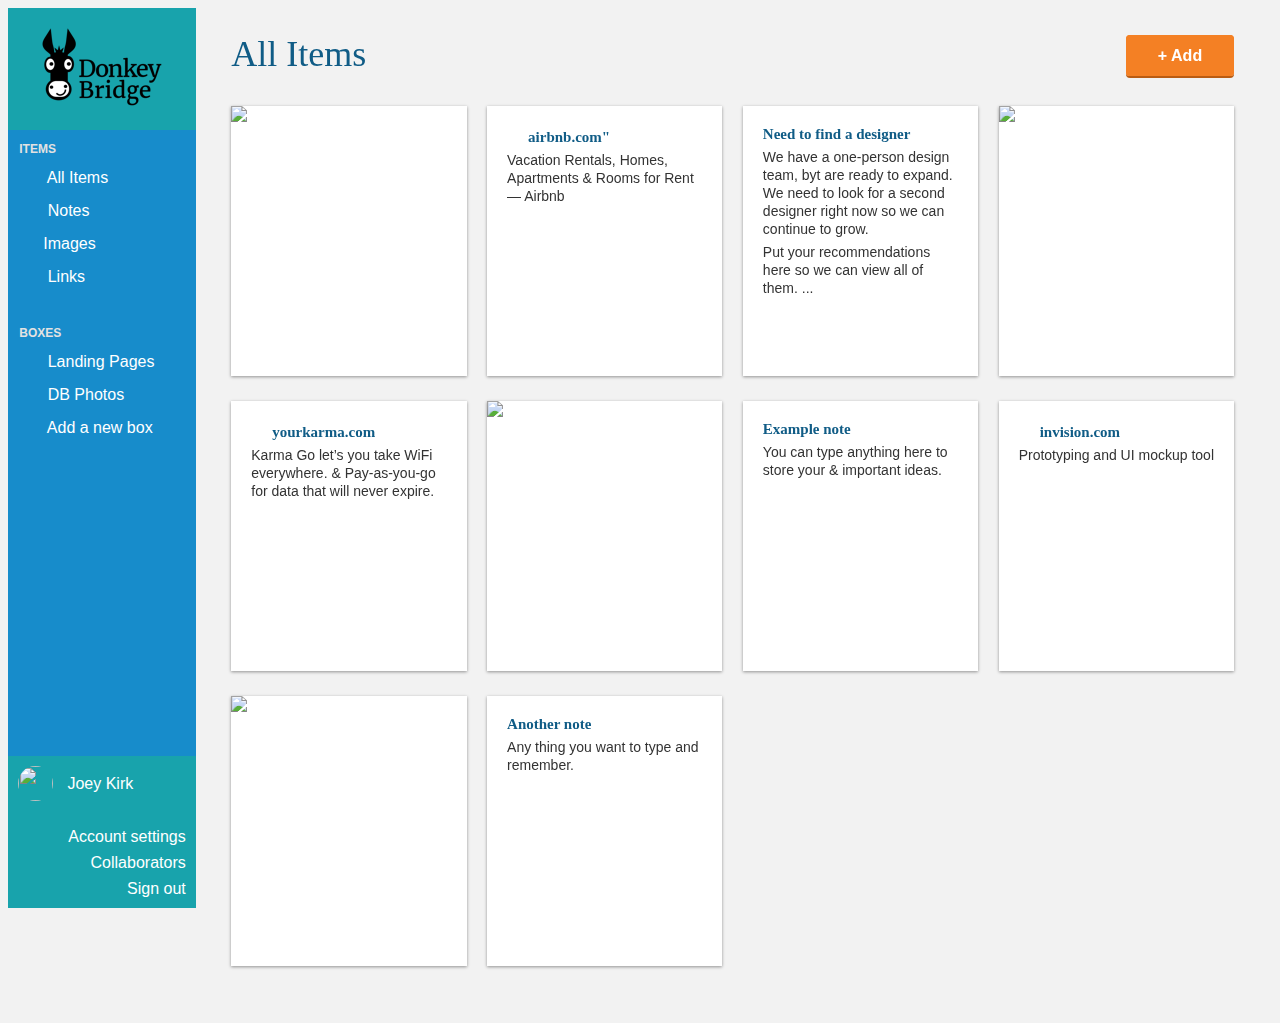
==== commit 7f177f4f: "cogmenu" ====
--- a/dashboard.html
+++ b/dashboard.html
@@ -20,6 +20,7 @@
 <body class="dashboard">
   <!-- RESPONSIVE NAV -->
 <a class="hamburger" id="menu" href="#">&#9776;</a>
+<a class="hamburger" id="cogmenu" href="#">&#9776;</a>
    <!-- LEFT NAV -->
    <nav id="left-nav" class="left-nav">
      <a href="#" class="site-logo"><img src="images/site-logo.png" /></a>
@@ -42,6 +43,12 @@
     <img src="https://s3.amazonaws.com/uifaces/faces/twitter/jsa/128.jpg">
     <p>Joey Kirk</p>
     <a href="#"><i class="fa fa-cog"></i></a>
+    <ul class="cogmenu">
+                      <li><a href="#"><i class="fa-user-circle-o"></i> Account settings</a></li>
+                      <li><a href="#"><i class="fa-users"></i> Collaborators</a></li>
+                      <li><a href="#"><i class="fa-sign-out"></i> Sign out</a></li>
+                  </ul>
+              </ul>
   </div>
   </nav>
 
@@ -132,5 +139,13 @@
          $("#left-nav").toggleClass("open", 200);
      });
 </script>
+<script src="js/jquery-2.1.3.js"></script>
+<script src="js/dropit.js"></script>
+<script type="text/javascript">
+  $(".cogmenu").dropit();
+  $( "#cogmenu" ).click(function() {
+         $("#left-nav").toggleClass("open", 200);
+     });
+</script>
 </body>
 </html>
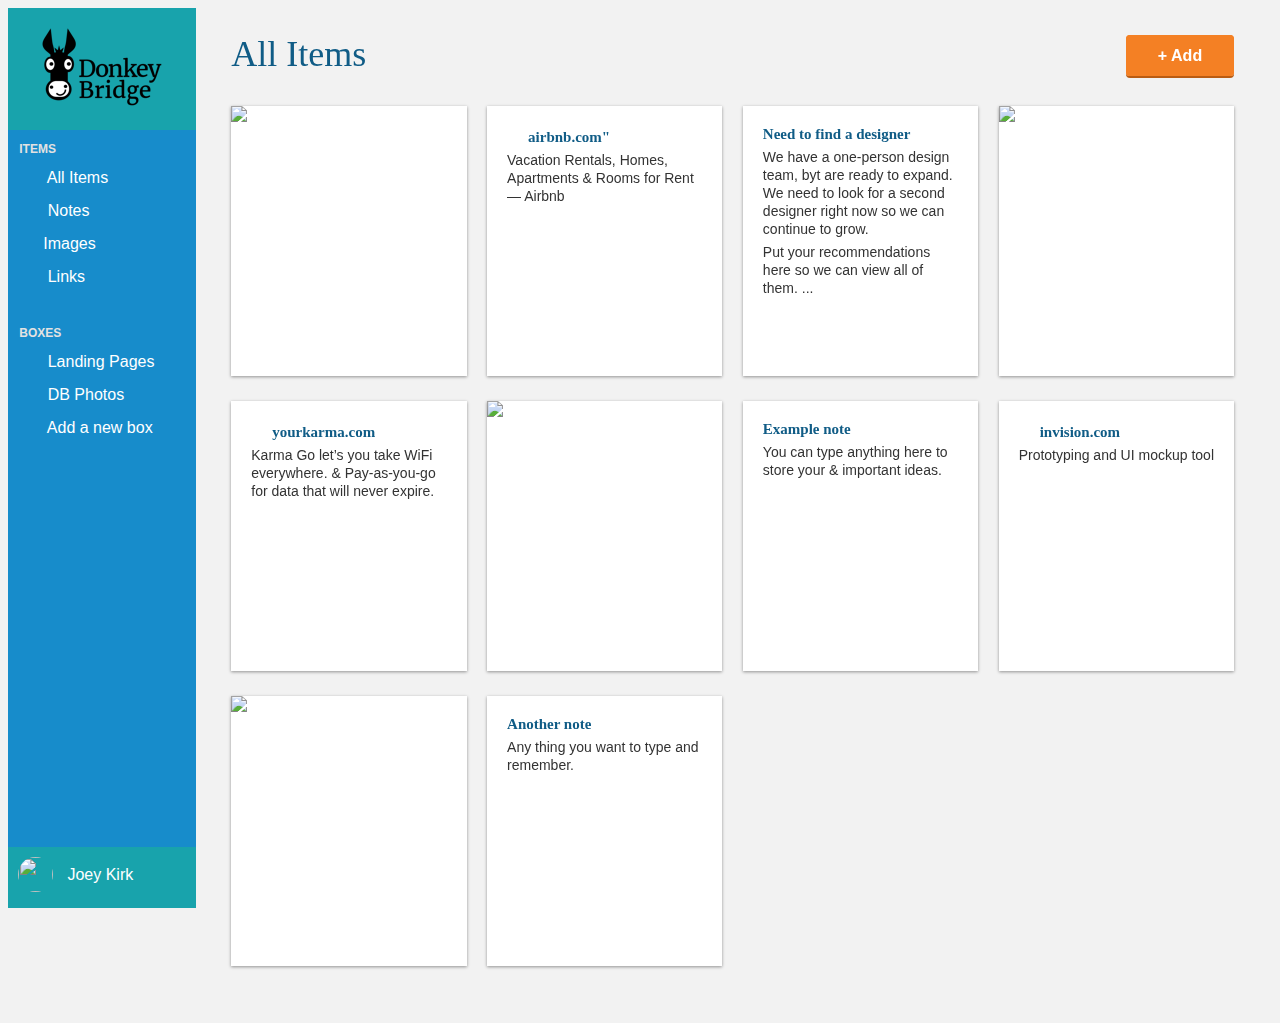
==== commit d46658cd: "menustuff" ====
--- a/dashboard.html
+++ b/dashboard.html
@@ -42,12 +42,15 @@
      <div class="settings">
     <img src="https://s3.amazonaws.com/uifaces/faces/twitter/jsa/128.jpg">
     <p>Joey Kirk</p>
-    <a href="#"><i class="fa fa-cog"></i></a>
-    <ul class="cogmenu">
-                      <li><a href="#"><i class="fa-user-circle-o"></i> Account settings</a></li>
+  <ul class="cogmenu">
+    <li>
+        <a href="#"><i class="fa fa-cog"></i></a>
+        <ul>
+                      <li><a href="#"><i class="fa-fa-user"></i> Account settings</a></li>
                       <li><a href="#"><i class="fa-users"></i> Collaborators</a></li>
                       <li><a href="#"><i class="fa-sign-out"></i> Sign out</a></li>
                   </ul>
+                </li>
               </ul>
   </div>
   </nav>
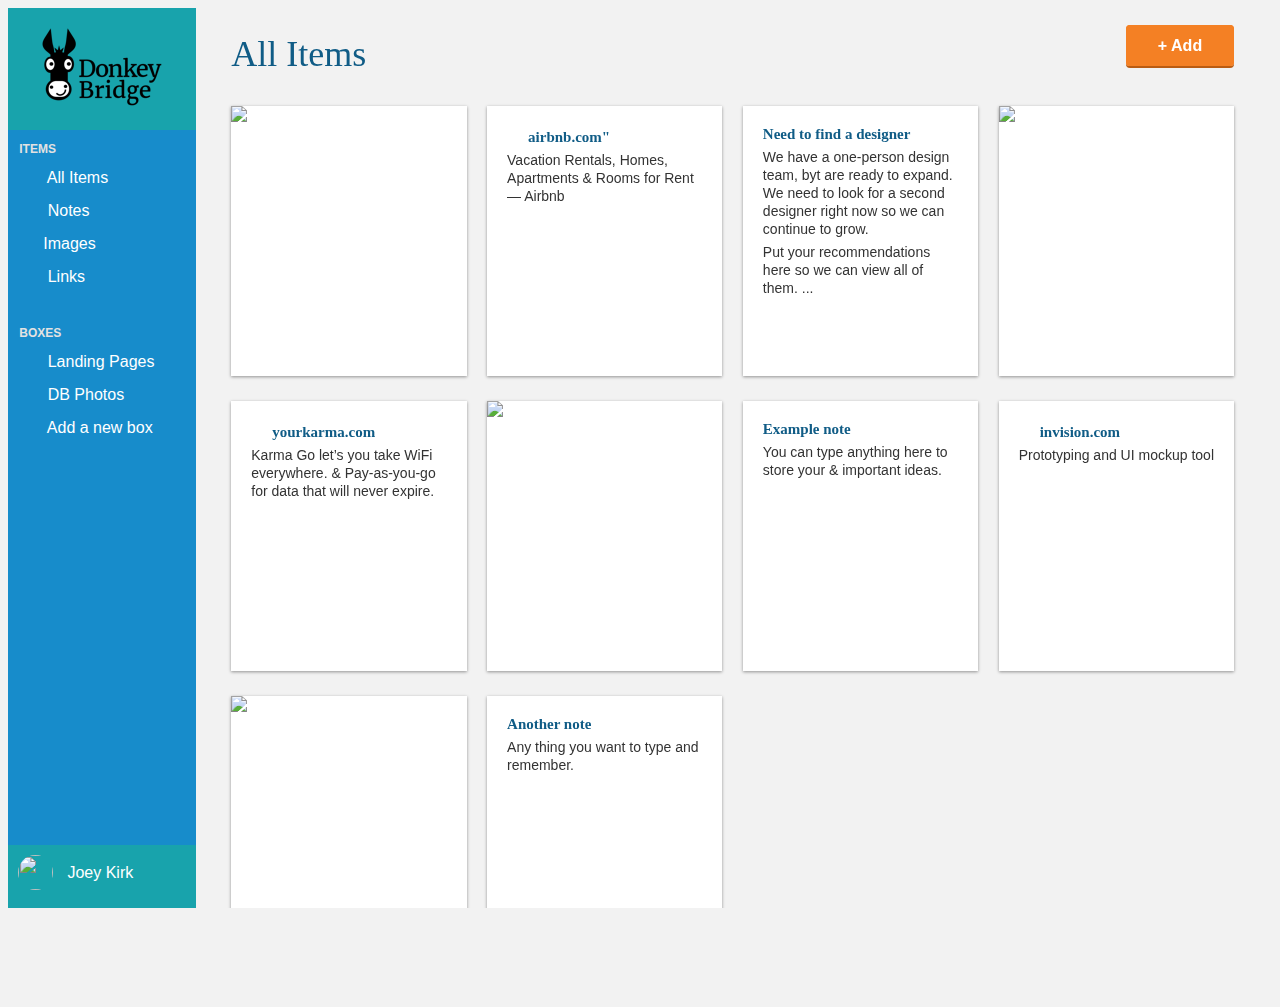
==== commit e640653a: "did it" ====
--- a/dashboard.html
+++ b/dashboard.html
@@ -42,13 +42,13 @@
      <div class="settings">
     <img src="https://s3.amazonaws.com/uifaces/faces/twitter/jsa/128.jpg">
     <p>Joey Kirk</p>
-  <ul class="cogmenu">
+  <ul class="menu dropit-inverse">
     <li>
-        <a href="#"><i class="fa fa-cog"></i></a>
+        <a href="#" class="cogmenu"><i class="fa fa-cog"></i></a>
         <ul>
-                      <li><a href="#"><i class="fa-fa-user"></i> Account settings</a></li>
-                      <li><a href="#"><i class="fa-users"></i> Collaborators</a></li>
-                      <li><a href="#"><i class="fa-sign-out"></i> Sign out</a></li>
+                      <li><a href="#"><i class="fa fa-user"></i> Account settings</a></li>
+                      <li><a href="#"><i class="fa fa-users"></i> Collaborators</a></li>
+                      <li><a href="#"><i class="fa fa-sign-out"></i> Sign out</a></li>
                   </ul>
                 </li>
               </ul>
--- a/css/dashboard.css
+++ b/css/dashboard.css
@@ -127,10 +127,15 @@
 /* DASHBOARD */
  .dashboard {
    background:#f2f2f2;
+   height: 100%;
+ }
+ html {
+   height: 100%;
  }
  .left-nav {
    height: 100%;
    width:280px;
+   floadt: left;
   position:absolute;
   -webkit-transition: all 0.3s ease-in-out;
    -moz-transition: all 0.3s ease-in-out;
@@ -144,8 +149,7 @@
  .left-nav.open {
    display:block;
    width:280px;
-   background: #34495E;
-   background-image: linear-gradient(206deg, #5F81A3 0%, #34495E 94%);
+   background: #178CCB;
    -webkit-transition: all 0.3s ease-in-out;
    -moz-transition: all 0.3s ease-in-out;
    -o-transition: all 0.3s ease-in-out;
@@ -159,8 +163,8 @@
  .hamburger {
    position:absolute;
    z-index: 1000;
-   background:#34495E;
-   color:#FFF;
+   background:#178CCB;
+   color:#FFFFFF;
    text-decoration: none;
    font-size: 22px;
    padding: 10px 15px;
@@ -168,6 +172,30 @@
    left: 5px;
    top: 15px;
  }
+ @media (min-width:1090px) {
+  .left-nav {
+    height: 100vh;
+    width: 14.6666667%;
+    color: #FFF;
+    background:#178CCB;
+    float: left;
+    display: block;
+    transform: translate(0,0);
+    -webkit-transform: translate(0,0); /**Chrome & Safari**/
+    -o-transform: translate(0,0);     /**Opera**/
+    -moz-transform: translate(0,0);   /**Firefox**/
+  }
+.left-nav.open {
+  width: 14.66666667%;
+  transform:translate(0,0);
+  -webkit-transform: translate(0,0); /**Chrome & Safari**/
+  -o-transform: translate(0,0);     /**Opera**/
+  -moz-transform: translate(0,0);   /**Firefox**/
+}
+.hamburger {
+  display: none;
+}
+}
  .left-nav .site-logo {
    padding:20px 0;
    background:#18A3AC;
@@ -197,6 +225,11 @@
    text-decoration: none;
    font-weight: 100;
  }
+ .left-nav .items ul li a:active {
+ color:#B8E986;
+ text-decoration: none;
+ font-weight: 100;
+}
  .left-nav .items ul li a i {
    width:16px;
    text-align: center;
@@ -232,8 +265,17 @@
    text-align: right;
    float: right;
    margin-right:10px;
-   margin-top:8px;
- }
+   margin-top:20px;
+ }
+ .left-nav .settings a.cog {
+   color:#FFFFFF;
+   text-decoration: none;
+   text-align: right;
+   float: right;
+   margin-right:10px;
+   margin-top:-3px;
+ }
+
  .btn:active {
    background: #F48024;
    border: 2px solid #BA5C12;
@@ -242,6 +284,7 @@
  a:active {
    background: #18A3AC;
  }
+
  /* CONTENT */
  .content {
    padding:6em 1% 1.5em;
@@ -280,6 +323,11 @@
    overflow: hidden;
    padding:20px;
  }
+ /* Account Settings Menu */
+.settings-btn { margin-top:0px!important; }
+
+.dropit-inverse .dropit-submenu li a { text-align: left; font-size:12px; float:none; }
+
 /* Tablets */
  @media (min-width:768px) {
    .content {
--- a/css/dropit.css
+++ b/css/dropit.css
@@ -11,7 +11,7 @@
 .dropit {
     list-style: none;
 	padding: 0;
-  margin: 15px 0 0;
+  margin: 5px 0 0;
   float:right;
   display:inline-block;
 }
@@ -20,12 +20,24 @@
     position: absolute;
     top: 100%;
     right: 0; /* dropdown left or right */
-    z-index: 1;
+    z-index: 1000;
     display: none;
     min-width: 100px;
+    min-heigh: 10px
     list-style: none;
-  padding: 20px;
-  margin: 20px 0 0;
+  padding: 10px;
+  margin: 10px 0 0;
+}
+.dropit-inverse.dropit .dropit-submenu {
+    position: absolute;
+    top: -140px;
+    right: 0; /* dropdown left or right */
+    z-index: 1000;
+    display: none;
+    min-width: 120px;
+    list-style: none;
+    padding: 20px;
+    margin: 20px 0 0;
 }
 .dropit .dropit-open .dropit-submenu {
   display: block;
@@ -47,7 +59,7 @@
 }
 .dropit .dropit-open .dropit-submenu li {
  display: block;
- margin-bottom: 20px;
+ margin-bottom: 10px;
 }
 .dropit .dropit-open .dropit-submenu li:last-child {
  margin-bottom: 0px;
@@ -55,6 +67,32 @@
 .dropit .dropit-open .dropit-submenu li a {
  color:#178CCB;
  text-decoration: none;
+ font-size: 14px;
  font-family: "Open Sans", sans-serif;
  font-weight:100;
 }
+.dropit-inverse.dropit .dropit-submenu {
+    position: absolute;
+    top: auto;
+    bottom: 100%;
+    right: 0; /* dropdown left or right */
+    z-index: 1000;
+    display: none;
+    min-width: 130px;
+    list-style: none;
+    padding: 20px;
+    margin: 20px 0 0;
+}
+.dropit-inverse.menu.dropit .dropit-open .dropit-submenu:after {
+  content: " ";
+  position: absolute;
+  border-style: solid;
+  border-width: 8px 8px 0;
+  border-color: #FFFFFF transparent;
+  display: block;
+  width: 0;
+  z-index: 1;
+  top: auto;
+  bottom:-8px;
+  right: 10px;
+ }
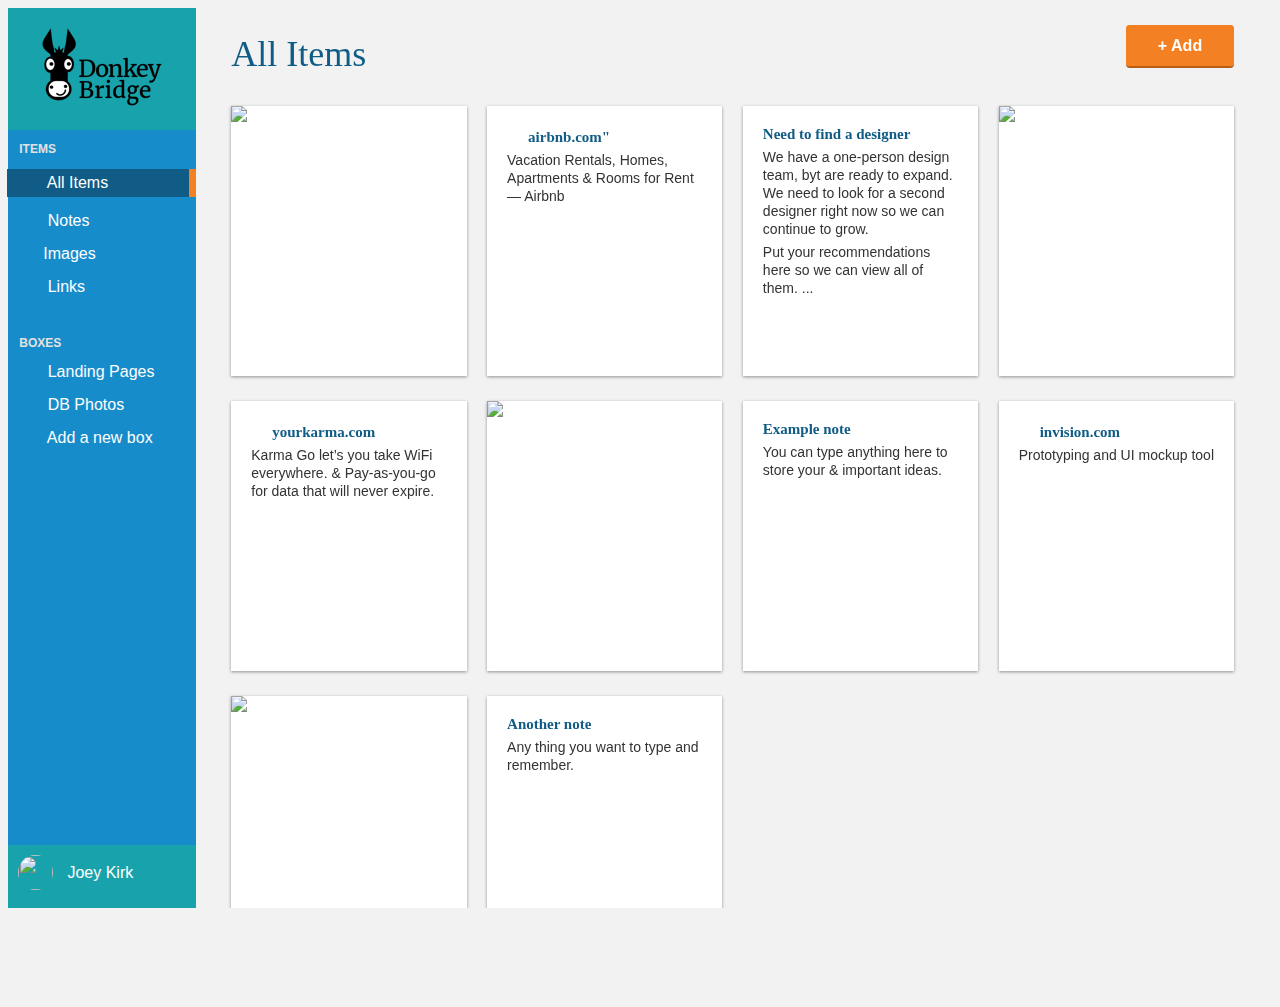
==== commit 86e9f802: "active bar" ====
--- a/dashboard.html
+++ b/dashboard.html
@@ -27,7 +27,7 @@
      <div class="items">
        <p>Items</p>
        <ul>
-         <li><a href="#"><i class="fa fa-th-large"></i> All Items</a></li>
+         <li class="active"><a href="#"><i class="fa fa-th-large"></i> All Items</a><span></span></li>
          <li><a href="#"><i class="fa fa-file-o"></i> Notes</a></li>
          <li><a href="#"><i class="fa fa-picture-o"></i><a href="imageonlydashboard.html">Images</a></li>
          <li><a href="#"><i class="fa fa-link"></i> Links</a></li>
--- a/css/dashboard.css
+++ b/css/dashboard.css
@@ -281,10 +281,20 @@
    border: 2px solid #BA5C12;
    box-shadow: 0px 0px 0px 0px #BA5C12;
  }
- a:active {
-   background: #18A3AC;
- }
-
+
+ .left-nav .items ul li.active {
+   color: #FFFFFF;
+   background-color: #105C86;
+   height: 18px;
+   padding: 5px 5px 5px 12px;
+   width: 100%;
+   margin-left: -12px;
+   border-right: 7px solid #F48024 ;
+ }
+
+ .left-nav .items ul li.active a {
+   color: #FFF;
+ }
  /* CONTENT */
  .content {
    padding:6em 1% 1.5em;
